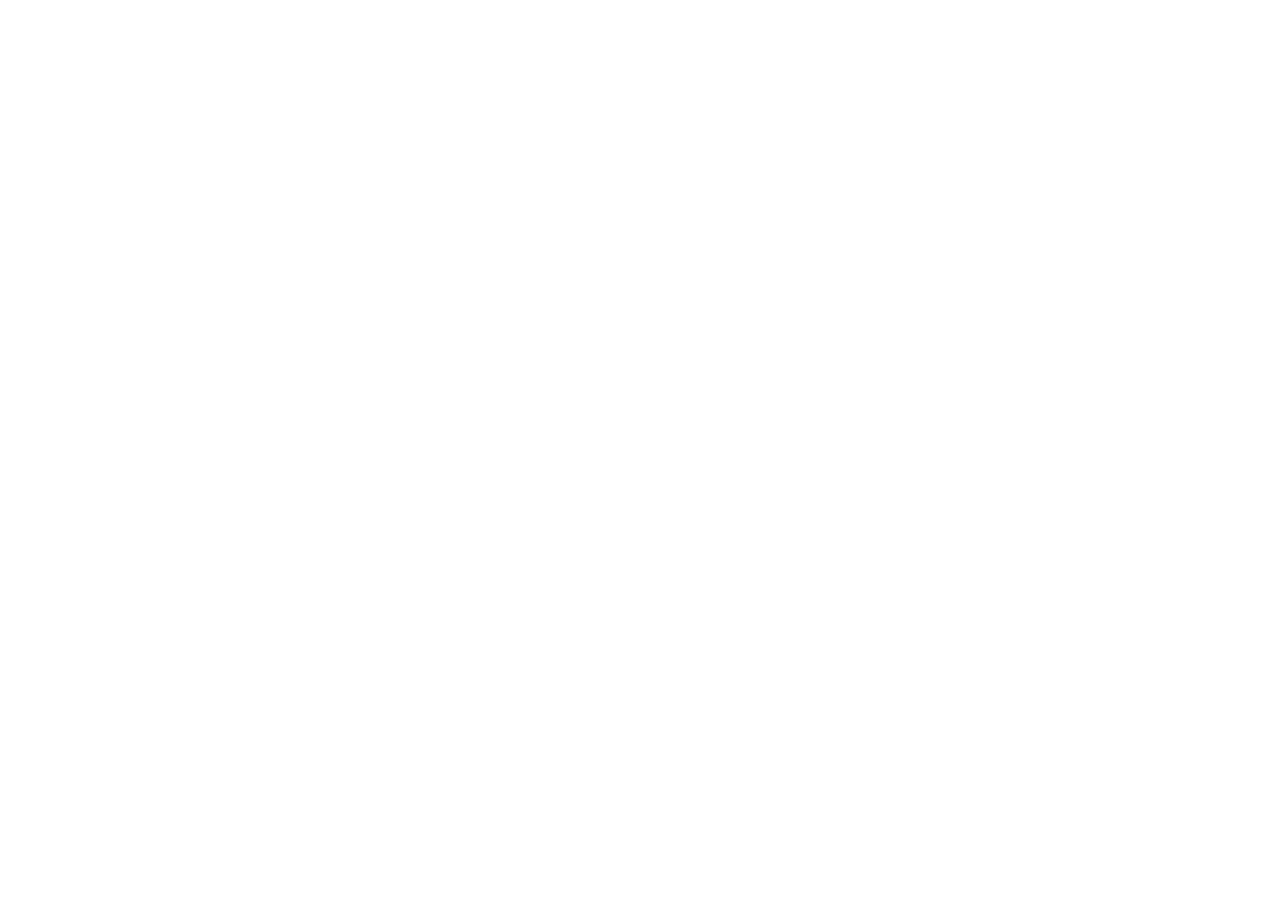
==== index.html.html @ 89045679 "help" ====
<!DOCTYPE html>

<html>

    <head>
        

        <link rel="preconnect" href="https://fonts.googleapis.com">
        <link rel="preconnect" href="https://fonts.gstatic.com" crossorigin>
        <link href="https://fonts.googleapis.com/css2?family=IBM+Plex+Mono&display=swap" rel="stylesheet">

        <link rel="stylesheet" href="../hello-world-laurj46/css/stylesheet.css">


        <meta name="viewport" content="width=device-width, initial-scale=1" />

    </head>

    <body>
        
        

    </body>


</html>
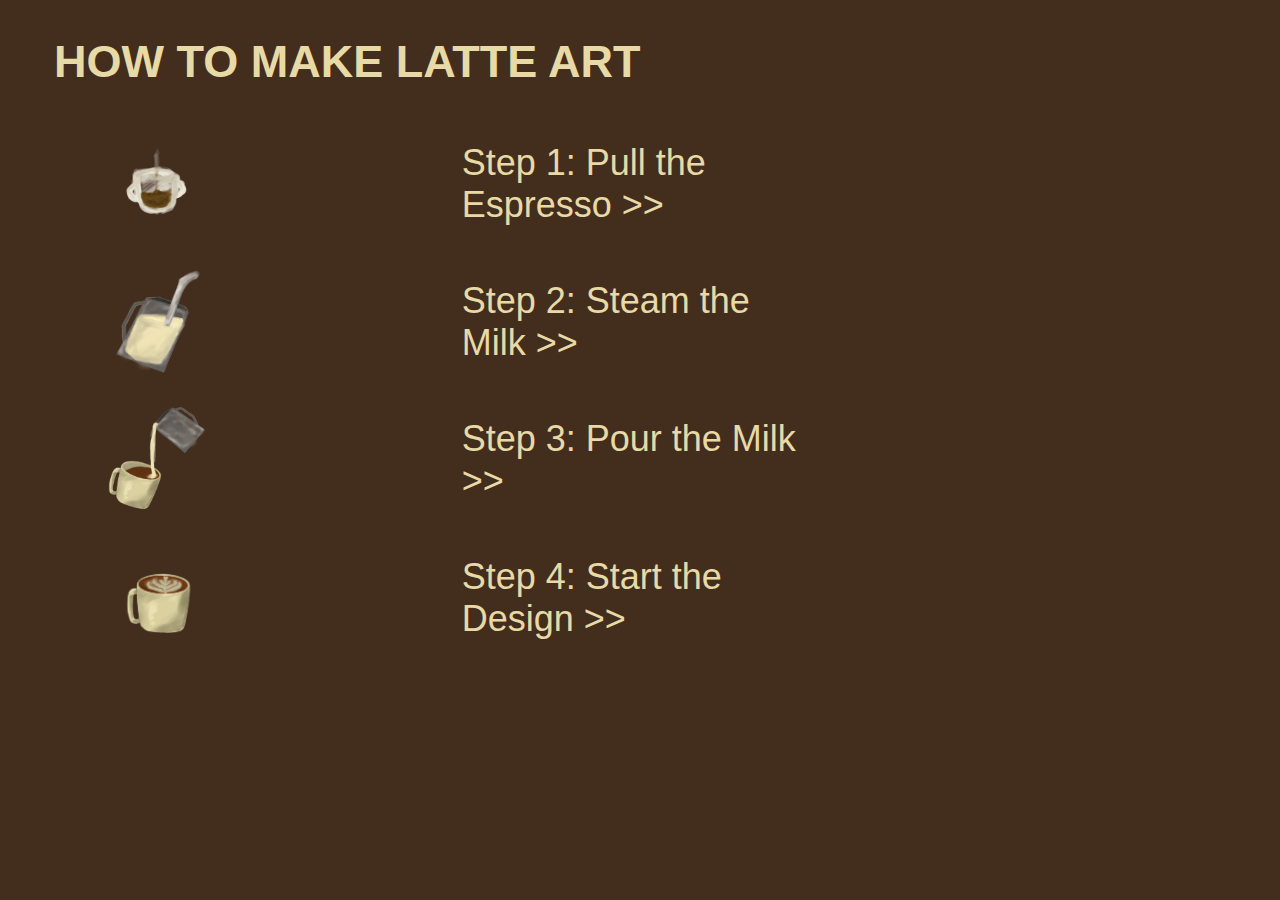
==== commit 3e89a1aa: "stuff" ====
--- a/index.html.html
+++ b/index.html.html
@@ -3,13 +3,19 @@
 <html>
 
     <head>
-        
 
         <link rel="preconnect" href="https://fonts.googleapis.com">
         <link rel="preconnect" href="https://fonts.gstatic.com" crossorigin>
-        <link href="https://fonts.googleapis.com/css2?family=IBM+Plex+Mono&display=swap" rel="stylesheet">
+        <link href="https://fonts.googleapis.com/css2?family=IBM+Plex+Mono&family=Kodchasan:ital,wght@0,200;0,300;0,400;0,500;0,600;0,700;1,200;1,300;1,400;1,500;1,600;1,700&display=swap" rel="stylesheet">
+        
+        <link rel="preconnect" href="https://fonts.googleapis.com">
+        <link rel="preconnect" href="https://fonts.gstatic.com" crossorigin>
+        <link href="https://fonts.googleapis.com/css2?family=IBM+Plex+Mono&family=Kodchasan:ital,wght@0,200;0,300;0,400;0,500;0,600;0,700;1,200;1,300;1,400;1,500;1,600;1,700&family=Koh+Santepheap:wght@100;300;400;700;900&display=swap" rel="stylesheet">
 
-        <link rel="stylesheet" href="../hello-world-laurj46/css/stylesheet.css">
+        
+        <link rel="stylesheet" href="../project-2-laurj46/css/style.css">
+        <link rel="stylesheet" href="../css/flexbox.css.css">
+        <link rel="stylesheet" href="/css/responsive_demo.css">
 
 
         <meta name="viewport" content="width=device-width, initial-scale=1" />
@@ -17,8 +23,84 @@
     </head>
 
     <body>
-        
-        
+      <!-- 
+        <div class="deck">
+            <div class="card">
+                <h3>Card 1</h3>
+                <div class="profile"></div>
+                <p>Lorem ipsum dolor, sit amet consectetur adipisicing elit. Natus vitae esse quo necessitatibus quod, ex illo est impedit magni adipisci!</p>
+            </div>
+        </div>
+
+        <div class="container">
+            <div class="post">
+                <div class="column-demo-holder">
+                    <div class="masthead">masthead</div>
+                    <div class="side-nav">side-nav</div>
+                    <div class="article">article</div>
+                </div>
+            </div>
+        </div>
+        -->  
+
+     <!-- <div class="container"> -->
+            <div id="demo">
+                <masthead>
+                    <h1>How to Make Latte Art</h1>
+                </masthead>
+
+              <!--<div id="content">-->
+                    <div class="main">
+    
+                        <div class="post">
+                            <div class="container">
+                                <img src="images/2.png"> 
+                                <nav>
+                                    <ul>
+                                     <li><a href="#">Step 1: Pull the Espresso >></a></li>
+                                    </ul>
+                                </nav>
+                            </div> 
+                        </div>
+    
+                        <div class="post">
+                            <div class="container">
+                                <img src="images/4.png">
+                                <nav>
+                                    <ul>
+                                        <li><a href="#">Step 2: Steam the Milk >></a></li>
+                                    </ul>
+                                </nav>                            
+                            </div>
+                        </div>
+    
+                        <div class="post">
+                            <div class="container"> 
+                                <img src="images/3.png">
+                                <nav>
+                                    <ul>
+                                        <li><a href="#">Step 3: Pour the Milk >></a></li>
+                                    </ul>
+                                </nav>                           
+                            </div>
+                        </div>
+    
+                        <div class="post">
+                            <div class="container">
+                                <img src="images/1.png"> 
+                                <nav>
+                                     <ul>
+                                        <li><a href="#">Step 4: Start the Design >></a></li>
+                                    </ul>
+                                </nav>
+                            </div>
+                        </div>
+    
+                    </div>
+                    
+                </div>
+            </div> 
+        </div>
 
     </body>
 
--- a/css/flexbox.css.css
+++ b/css/flexbox.css.css
@@ -0,0 +1,29 @@
+.deck {
+  background-color: #b15f20;
+  display: flex;
+  flex-wrap: wrap;
+}
+
+.card {
+  background-color: #432E1E;
+  width: 480px;
+  height: 200px;
+  padding: 50px;
+  margin: 20px;
+
+  
+  display: flex;
+  flex-direction: column;
+  justify-content: center;
+  align-items: center;
+}
+
+.profile {
+  width: 200px;
+  height: 200px;
+  background-color: black;
+  border-radius: 120px;
+  background: url(../images/1.png);
+  background-position: 50% 50%;
+  background-size: cover;
+}--- a/css/responsive_demo.css
+++ b/css/responsive_demo.css
@@ -0,0 +1,193 @@
+:root {
+  --background-color: #432E1E;
+  --light-color: #E7DAA6;
+  --dark-color: #432E1E;
+}
+
+body {
+  font-family:'Gill Sans', 'Gill Sans MT', Calibri, 'Trebuchet MS', sans-serif;
+  font-optical-sizing: auto;
+  font-style: normal;
+  background-color: var(--background-color);
+  margin: 1em;
+  font-size: 18px;
+}
+
+img {
+  width: 100%;
+  height: auto;
+}
+
+h1 {
+  font-size: 2.5em;
+  font-weight: 300;
+}
+
+h2 {
+  font-size: 1.5em;
+  font-weight: 300;
+}
+
+h2, h3, h4 {
+  font-weight: 600;
+}
+
+.container {
+  display: grid;
+  align-items: center;
+  grid-template-columns: 1fr 1fr 1fr;
+  column-gap: 5px;
+  max-width: 1080px;
+  margin: 0 auto
+}
+ 
+/* Masthead */
+masthead {
+  display: flex;
+  justify-content: flex-end;
+  align-items: center;
+  padding: 1em 2em;
+  background-color: var(--dark-color);
+  color: var(--light-color);
+  margin-bottom: 1em;
+}
+
+masthead h1 {
+  margin-right: auto;
+  font-weight: 600;
+  text-transform: uppercase;
+  margin: 0 auto 0 0;
+}
+
+masthead img {
+  display: inline-block;
+  align-self: center;
+  width: auto;
+  height: 2.5em;
+  margin-right: .5em;
+}
+
+masthead ul {
+  padding-inline-start: 0;
+}
+
+masthead li {
+  list-style: none;
+  display: inline-block;
+  padding: 0 20px;
+}
+
+masthead a {
+  text-decoration: none;
+  color: var(--light-color);
+  transition: all 0.3s ease 0s;
+}
+
+masthead a:hover {
+  color: coral;
+}
+
+/* main */
+
+ul {
+  padding-inline-start: 0;
+}
+
+li {
+  list-style: none;
+  display: inline-block;
+}
+
+a {
+  text-decoration: none;
+  font-size: 2em;
+  color: var(--light-color);
+  transition: all 0.3s ease 0s;
+}
+
+a:hover {
+  color: #c7a573;
+}
+
+
+#content {
+  display: grid;
+  grid-template-columns: 2fr 3fr;
+  gap: 2em;
+  margin-bottom: 1em;
+  background-color: var(--dark-color);
+  color: var(--light-color);
+  padding: 2em;
+}
+
+.post {
+  margin-bottom: 1em;
+  .img-container {
+    aspect-ratio: 1/1;
+  }
+  .post-stuff {
+    display: flex;
+    align-items: flex-start;
+  }
+  p {
+    margin-top: 0;
+  }
+  img {
+    width: 33%;
+    height: auto;
+    display: block;
+    margin-right: 1em;
+  }
+}
+
+.big-post {
+  border:1px solid var(--dark-color);
+  margin-bottom: 1em;
+  .img-container {
+    aspect-ratio: 4/3;
+  }
+  img {
+    width: 100%;
+    height: auto;
+    display: block;
+  }
+}
+
+.post:last-child, .big-post:last-child {
+  margin-bottom: 0;
+}
+
+/* media queries */
+@media only screen and (max-width: 768px) {
+  
+  body {
+    font-size: 16px;
+  }
+
+  masthead {
+    text-align: center;
+    flex-flow: column nowrap;
+  }
+  masthead ul {
+    margin-bottom: 0;
+  }
+  masthead h1 {
+    margin-right: 0;
+  }
+  masthead img {
+    margin-right: 0;
+  }
+
+  #content {
+    padding: 1em;
+    gap: 1em;
+    grid-template-columns: 1fr;
+  }
+  .main {
+    order: 1;
+  }
+  .sidebar {
+    order: 2;
+  }
+
+}